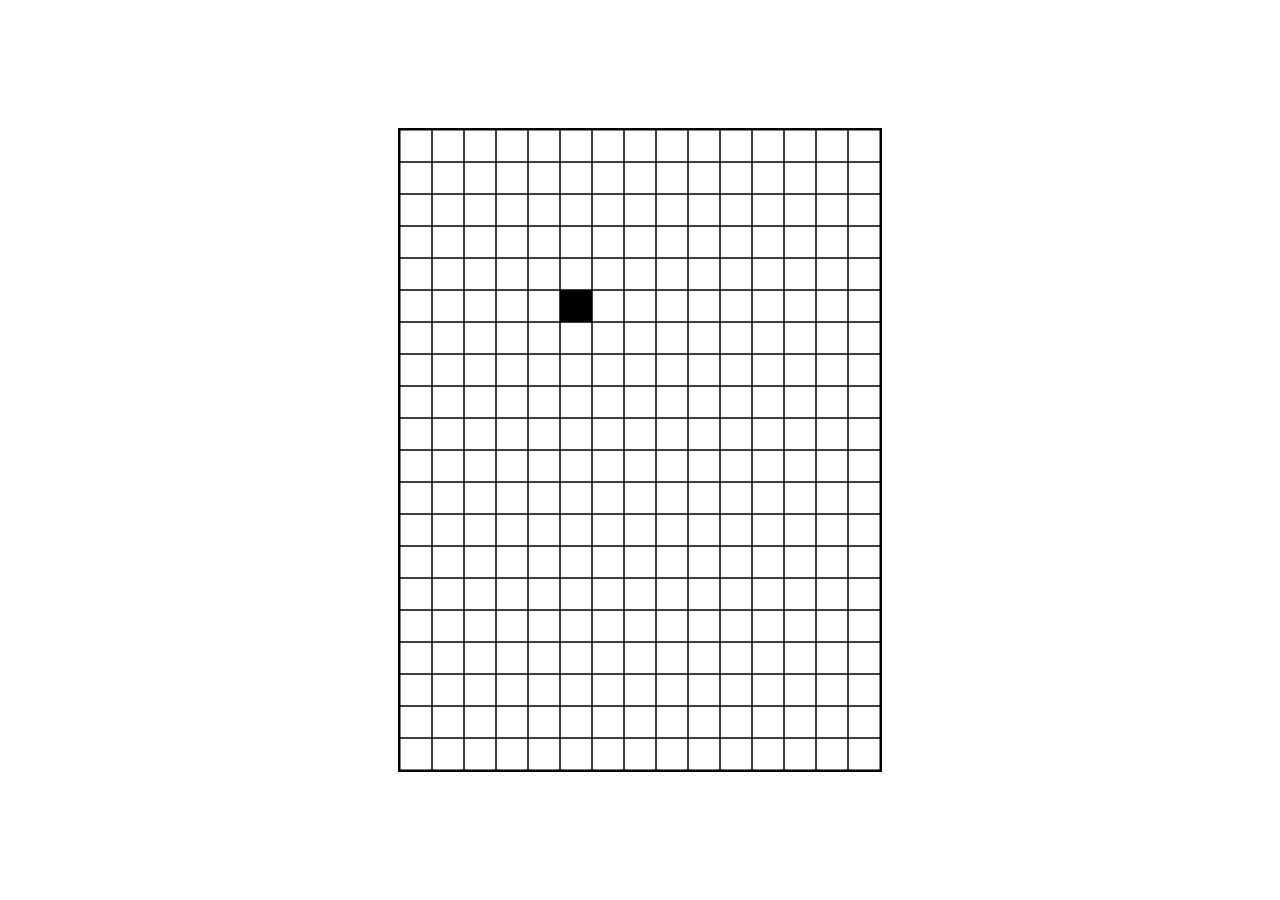
==== RPGMaker/index.html @ bba1d48c "Add RPG HTML Game skeleton" ====
<!DOCTYPE html>
<html lang="en">
<head>
    <meta charset="UTF-8">
    <meta name="viewport" content="width=device-width, initial-scale=1.0">
    <title>Vanilla JavaScript Game Starter Kit</title>
    <link rel="stylesheet" href="css/styles.css">
</head>
<body>
    <div id="gameContainer">
        <canvas id="gameCanvas"></canvas>
    </div>
    
    <script type="module" src="js/main.js"></script>
</body>
</html>
---- RPGMaker/css/styles.css ----
#gameCanvas {
    border: 2px solid black;
    position: absolute;
    top: 50%;
    left: 50%;
    translate: -50% -50%;
}
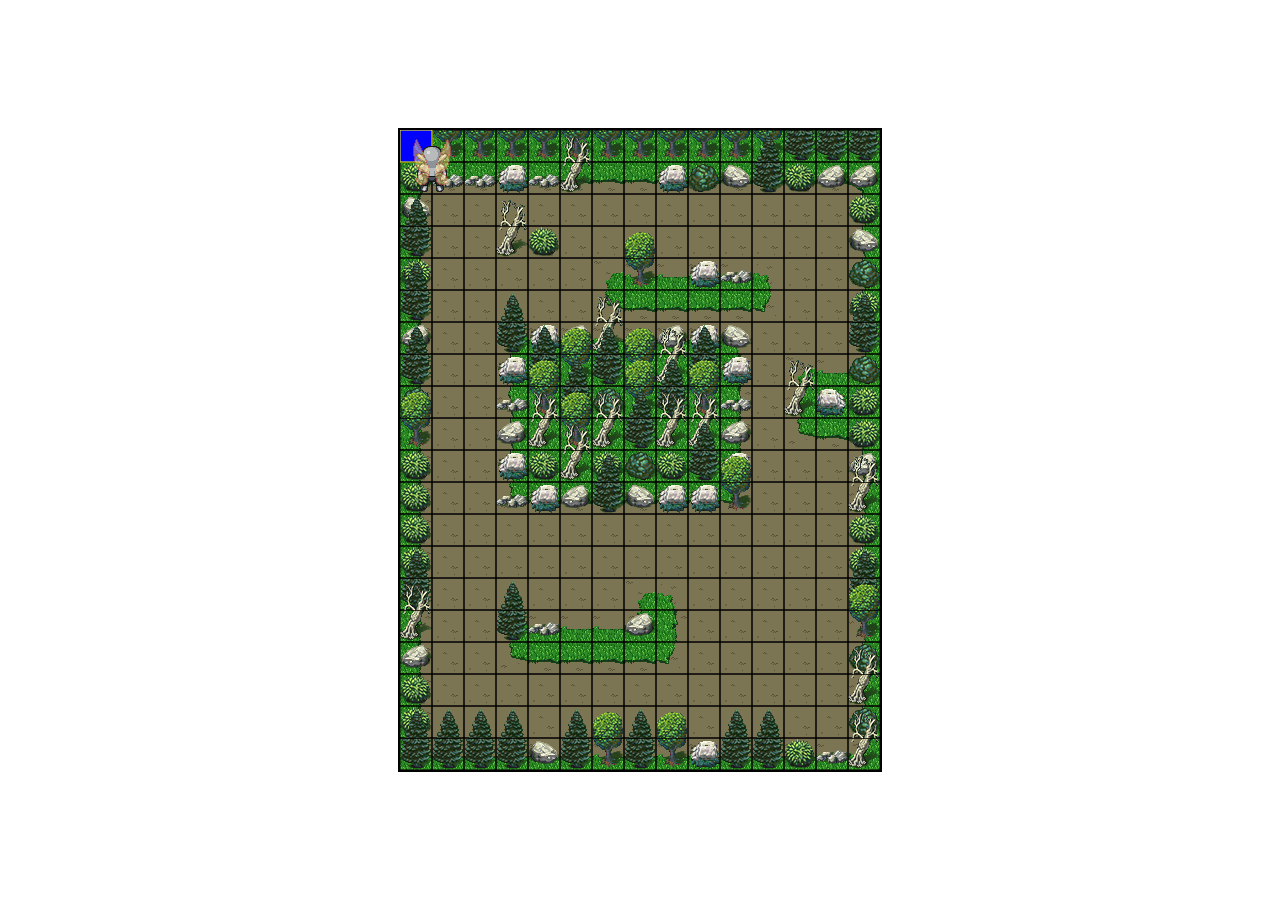
==== commit edf3c040: "First commit with game object" ====
--- a/RPGMaker/index.html
+++ b/RPGMaker/index.html
@@ -10,7 +10,11 @@
     <div id="gameContainer">
         <canvas id="gameCanvas"></canvas>
     </div>
-    
+    <div class="assets">
+        <img src="images/backgroundLevel1.png" id="backgroundLevel1" />
+        <img src="images/foregroundLevel1.png" id="foregroundLevel1" />
+        <img src="images/hero1.png" id="hero1" />
+    </div>
     <script type="module" src="js/main.js"></script>
 </body>
 </html>
--- a/RPGMaker/css/styles.css
+++ b/RPGMaker/css/styles.css
@@ -4,4 +4,7 @@
     top: 50%;
     left: 50%;
     translate: -50% -50%;
+}
+.assets {
+    display: none;
 }
